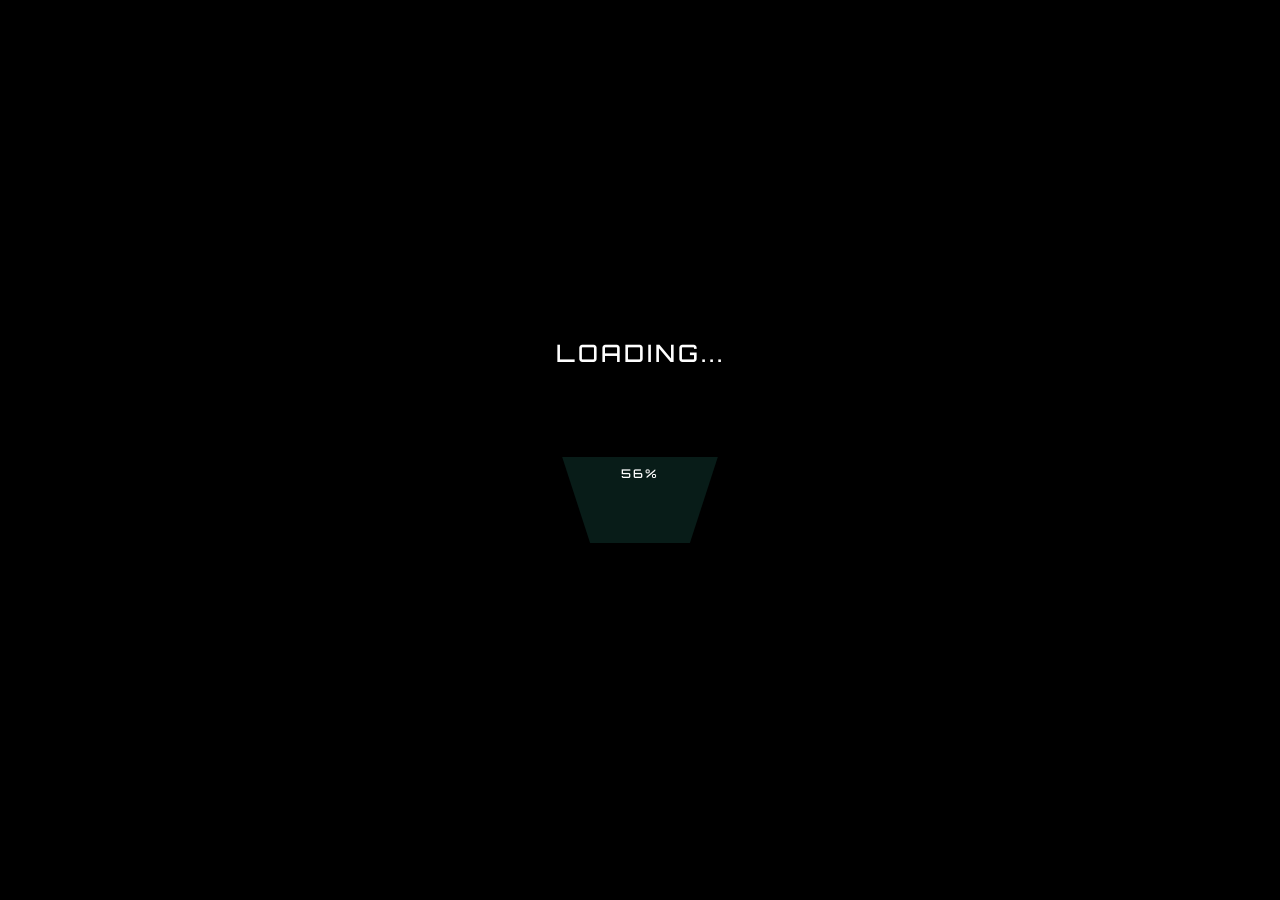
==== department-map.html @ a1d45207 "scroll animation" ====
<!doctype html>
<html lang="en">
  <head>
    <meta charset="utf-8">
    <meta name="viewport" content="width=device-width, initial-scale=1">
    <title>IONG | Surplus to Sustenance</title>
    <link rel="icon" href="assets/favicon.svg" type="image/svg+xml">
    <link rel="preconnect" href="https://fonts.googleapis.com">
    <link rel="preconnect" href="https://fonts.gstatic.com" crossorigin>
    <link href="https://fonts.googleapis.com/css2?family=Inter:wght@400&family=Orbitron:wght@400;500&display=swap" rel="stylesheet">
    <link rel="stylesheet" href="department-map.css">
  </head>
  <body>
    <div class="department-page">
      <nav class="dept-nav">
        <a class="dept-logo" href="index.html" aria-label="IONG department map">
          <img src="assets/subtract.svg" alt="">
          <span>IONG</span>
        </a>
        <div class="employee">
          <p>Employee</p>
          <span>#004582</span>
        </div>
      </nav>

      <main class="dept-main">
        <section class="map-stage" data-map-stage aria-label="Department map">
          <svg class="pentagon-map" viewBox="0 0 900 620" xmlns="http://www.w3.org/2000/svg" aria-hidden="true">
            <g class="pentagon-layer layer-one">
              <polygon points="" data-radius="240"></polygon>
            </g>
            <g class="pentagon-layer layer-two">
              <polygon points="" data-radius="207"></polygon>
            </g>
            <g class="pentagon-layer layer-three">
              <polygon points="" data-radius="173"></polygon>
            </g>
            <g class="pentagon-layer layer-four">
              <polygon points="" data-radius="140"></polygon>
            </g>
          </svg>

          <button class="dept-label dept-mete" data-dept="mete" type="button">
            <span data-type-dept="mete">METE SYSTEMS</span><span class="cursor is-hidden" data-cursor="mete">|</span>
          </button>
          <button class="dept-label dept-wel" data-dept="wel" type="button">
            <span data-type-dept="wel">WĒL OUTREACH</span><span class="cursor is-hidden" data-cursor="wel">|</span>
          </button>
          <button class="dept-label dept-lic" data-dept="lic" type="button">
            <span data-type-dept="lic">LÍC ANALYTICS</span><span class="cursor is-hidden" data-cursor="lic">|</span>
            <span class="dept-hover-preview dept-hover-lock" aria-hidden="true">
              <span class="dept-lock-icon">
                <img class="dept-lock-body" src="assets/lock-body.svg" alt="">
                <img class="dept-lock-keyhole" src="assets/lock-keyhole.svg" alt="">
              </span>
            </span>
          </button>
          <button class="dept-label dept-lif" data-dept="lif" type="button">
            <span data-type-dept="lif">LIF CONTINUITY</span><span class="cursor is-hidden" data-cursor="lif">|</span>
            <span class="dept-hover-preview dept-hover-lock" aria-hidden="true">
              <span class="dept-lock-icon">
                <img class="dept-lock-body" src="assets/lock-body.svg" alt="">
                <img class="dept-lock-keyhole" src="assets/lock-keyhole.svg" alt="">
              </span>
            </span>
          </button>
          <button class="dept-label dept-hael" data-dept="hael" type="button">
            <span data-type-dept="hael">HÆL INTELLIGENCE</span><span class="cursor is-hidden" data-cursor="hael">|</span>
          </button>
        </section>
      </main>

      <aside class="department-detail-overlay" data-department-detail aria-hidden="true">
        <div class="department-detail-heading">
          <p data-detail-title>METE SYSTEMS</p>
          <span data-detail-subtitle>Surplus to sustenance</span>
        </div>
        <div class="department-detail-media" data-detail-media>
          <img data-detail-image src="assets/department-overlay-mete.png" alt="">
          <span class="department-detail-lock" data-detail-lock aria-hidden="true" hidden>
            <img class="department-detail-lock-body" src="assets/lock-body.svg" alt="">
            <img class="department-detail-lock-keyhole" src="assets/lock-keyhole.svg" alt="">
          </span>
        </div>
        <p class="department-detail-copy" data-detail-copy>
          Mete Systems collects and processes nutritional materials into daily sachets. It reduces waste and meets safety standards. The exact composition is not shared, and most processes are not visible to the public.
        </p>
      </aside>

      <div class="loading-overlay" data-loading>
        <div class="loading-main">
          <p class="loading-title" aria-label="Loading">
            <span style="--wave-index: 0">L</span><span style="--wave-index: 1">o</span><span style="--wave-index: 2">a</span><span style="--wave-index: 3">d</span><span style="--wave-index: 4">i</span><span style="--wave-index: 5">n</span><span style="--wave-index: 6">g</span><span class="loading-dot" style="--wave-index: 7">.</span><span class="loading-dot" style="--wave-index: 8">.</span><span class="loading-dot" style="--wave-index: 9">.</span>
          </p>
          <div class="loading-mark">
            <div class="loading-shape-frame">
              <div class="loading-complete-mask">
                <img class="loading-pentagon-complete" src="assets/loading-pentagon-100.svg" alt="">
              </div>
            </div>
            <p class="loading-percent"><span data-loading-percent>0</span>%</p>
          </div>
        </div>
      </div>

      <div class="restricted-overlay" data-restricted hidden>
        <div class="restricted-modal" role="dialog" aria-modal="true" aria-labelledby="restricted-title">
          <div class="restricted-heading">
            <p id="restricted-title" class="restricted-title" data-restricted-title>LIF CONTINUITY</p>
            <p class="restricted-subtitle" data-restricted-subtitle>Population monitoring</p>
          </div>
          <button class="restricted-close" data-dismiss type="button" aria-label="Close restricted department detail">
            <img src="assets/close-light.svg" alt="">
          </button>
          <div class="restricted-content">
            <div class="restricted-card">
              <span class="restricted-lock-icon" aria-hidden="true">
                <img class="dept-lock-body" src="assets/lock-body.svg" alt="">
                <img class="dept-lock-keyhole" src="assets/lock-keyhole.svg" alt="">
              </span>
              <p>Access restricted.</p>
            </div>
            <p class="restricted-copy">Your clearance level does not permit access to this section.</p>
          </div>
        </div>
      </div>
    </div>

    <script src="department-map.js"></script>
  </body>
</html>
---- department-map.css ----
:root {
  --background: #000000;
  --primary: #2a8a7a;
  --secondary: #ffffff;
}

* {
  box-sizing: border-box;
}

html,
body {
  width: 100%;
  min-width: 320px;
  height: 100%;
  margin: 0;
  background: var(--background);
  color: var(--secondary);
  font-family: Inter, Arial, sans-serif;
  overflow: hidden;
}

button,
a {
  font: inherit;
}

img {
  display: block;
  user-select: none;
}

.department-page {
  height: 100vh;
  display: flex;
  flex-direction: column;
  overflow: hidden;
  background: var(--background);
}

.dept-nav {
  flex: 0 0 auto;
  display: flex;
  align-items: center;
  justify-content: space-between;
  padding: 20px clamp(24px, 4.17vw, 80px);
}

.dept-logo {
  display: flex;
  align-items: center;
  gap: 24px;
  color: var(--secondary);
  text-decoration: none;
}

.dept-logo img {
  width: 24px;
  height: 23px;
}

.dept-logo span {
  font-family: Orbitron, sans-serif;
  font-size: 16px;
  line-height: 1;
  letter-spacing: 16px;
}

.employee {
  display: flex;
  flex-direction: column;
  align-items: flex-start;
  gap: 4px;
  font-weight: 400;
  line-height: 1;
}

.employee p {
  margin: 0;
  color: var(--secondary);
  font-family: Orbitron, sans-serif;
  font-size: 16px;
  line-height: 1;
  letter-spacing: 2px;
  text-transform: uppercase;
  white-space: nowrap;
}

.employee span {
  color: var(--primary);
  font-size: 10px;
  line-height: 1;
}

.dept-main {
  flex: 1 1 auto;
  min-height: 0;
  display: flex;
  flex-direction: column;
  align-items: center;
  justify-content: center;
  padding: 40px clamp(24px, 4.17vw, 80px);
  overflow: hidden;
}

.cursor {
  color: var(--primary);
  animation: cursor-blink 900ms steps(2, end) infinite;
}

.cursor.is-hidden {
  display: none;
}

.map-stage {
  position: relative;
  width: min(900px, 100%, calc((100vh - 230px) * 1.4516));
  max-height: 100%;
  aspect-ratio: 900 / 620;
  transform-style: preserve-3d;
  transform: perspective(1000px) rotateX(var(--tilt-x, 0deg)) rotateY(var(--tilt-y, 0deg));
  transition: transform 120ms ease-out;
}

.loading-overlay {
  position: fixed;
  inset: 0;
  z-index: 80;
  display: flex;
  align-items: center;
  justify-content: center;
  background: var(--background);
  opacity: 1;
  transition: opacity 520ms cubic-bezier(0.22, 1, 0.36, 1), visibility 520ms cubic-bezier(0.22, 1, 0.36, 1);
}

.loading-overlay.is-done {
  opacity: 0;
  visibility: hidden;
}

.loading-main {
  min-height: 100%;
  width: 100%;
  display: flex;
  flex-direction: column;
  align-items: center;
  justify-content: center;
  gap: 24px;
  transition: opacity 520ms cubic-bezier(0.22, 1, 0.36, 1);
  will-change: opacity, transform;
}

.loading-overlay.is-done .loading-main {
  opacity: 0;
}

.loading-title,
.loading-percent {
  margin: 0;
  color: var(--secondary);
  font-family: Orbitron, sans-serif;
  font-size: 24px;
  font-weight: 500;
  line-height: 1;
  letter-spacing: 3px;
  text-transform: uppercase;
  white-space: nowrap;
}

.loading-title {
  position: static;
}

.loading-title span {
  display: inline-block;
}

.loading-title .loading-dot {
  animation: loading-dot-step 1.35s steps(1, end) infinite;
  transform: translateY(0);
}

.loading-title .loading-dot:nth-of-type(8) {
  animation-delay: 0s;
}

.loading-title .loading-dot:nth-of-type(9) {
  animation-delay: 0.15s;
}

.loading-title .loading-dot:nth-of-type(10) {
  animation-delay: 0.3s;
}

.loading-overlay.is-morph .loading-title {
  opacity: 0;
  transform: translateY(-10px);
  transition: opacity 320ms ease, transform 420ms cubic-bezier(0.22, 1, 0.36, 1);
}

.loading-mark {
  position: relative;
  width: min(170px, 24vmin);
  aspect-ratio: 1;
  transform: translate3d(0, 0, 0) scale(1);
  transform-origin: center;
  transition: transform 980ms cubic-bezier(0.16, 1, 0.3, 1), opacity 520ms ease;
  will-change: transform, opacity;
}

.loading-overlay.is-morph .loading-mark {
  transform: translate3d(var(--loading-final-x, 0px), var(--loading-final-y, 0px), 0) scale(var(--loading-final-scale, 1));
}

.loading-overlay.is-morph .loading-percent {
  opacity: 0;
  transition: opacity 220ms ease;
}

.loading-shape-frame {
  position: absolute;
  inset: 0 2.45% 9.55%;
}

.loading-pentagon {
  position: absolute;
  inset: 0;
  width: 100%;
  height: 100%;
  max-width: none;
}

.loading-complete-mask {
  position: absolute;
  left: 0;
  bottom: 0;
  width: 100%;
  height: calc(var(--loading-progress, 0) * 1%);
  overflow: hidden;
}

.loading-pentagon-complete {
  position: absolute;
  left: 0;
  bottom: 0;
  width: 100%;
  height: var(--loading-shape-height, 100%);
  max-width: none;
}

.loading-percent {
  position: absolute;
  left: 50%;
  top: 50%;
  font-size: 12px;
  letter-spacing: 2px;
  transform: translate(-50%, -50%);
}

.pentagon-map {
  position: absolute;
  inset: 0;
  width: 100%;
  height: 100%;
}

.pentagon-layer {
  opacity: 0;
  transform-box: fill-box;
  transform-origin: 450px 310px;
  transform: scale(0.88) rotate(-5deg);
}

.department-page.is-ready .pentagon-layer {
  animation: pentagon-enter 1120ms cubic-bezier(0.22, 1, 0.36, 1) forwards;
}

.department-page.is-ready .layer-one {
  animation-delay: 450ms;
}

.department-page.is-ready .layer-two {
  animation-delay: 300ms;
}

.department-page.is-ready .layer-three {
  animation-delay: 150ms;
}

.department-page.is-ready .layer-four {
  animation-delay: 0ms;
}

.pentagon-layer polygon {
  fill: var(--primary);
  fill-opacity: 0.1;
}

.dept-label {
  position: absolute;
  display: block;
  opacity: 0;
  padding: 0;
  border: 0;
  background: transparent;
  color: var(--secondary);
  font-family: Orbitron, sans-serif;
  font-size: 16px;
  line-height: 1;
  letter-spacing: 2px;
  text-transform: uppercase;
  white-space: nowrap;
  cursor: default;
  pointer-events: none;
  transform: translate3d(var(--label-anchor-x, 0), var(--label-anchor-y, 0), 0) translateY(14px);
  transition: opacity 720ms cubic-bezier(0.22, 1, 0.36, 1), transform 720ms cubic-bezier(0.22, 1, 0.36, 1), color 150ms ease;
  will-change: opacity, transform;
}

.dept-label.is-ready {
  opacity: 1;
  cursor: pointer;
  pointer-events: auto;
  transform: translate3d(var(--label-anchor-x, 0), var(--label-anchor-y, 0), 0) translateY(0);
}

.dept-label:hover,
.dept-label:focus-visible {
  color: var(--primary);
  outline: none;
}

.dept-hover-preview {
  position: absolute;
  left: calc(100% + 56px);
  top: 50%;
  width: 77px;
  height: 77px;
  overflow: hidden;
  opacity: 0;
  visibility: hidden;
  z-index: 3;
  border-radius: 1.848px;
  transform: translateY(-50%) translateX(-8px) scale(0.98);
  transition: opacity 220ms ease, transform 260ms cubic-bezier(0.22, 1, 0.36, 1);
  pointer-events: none;
  will-change: opacity, transform;
}

.dept-lif .dept-hover-preview {
  right: calc(100% + 56px);
  left: auto;
  transform: translateY(-50%) translateX(8px) scale(0.98);
}

.dept-hover-lock {
  position: absolute;
  height: 77px;
}

.dept-lock-icon {
  position: absolute;
  left: calc(50% + 0.5px);
  top: 50%;
  width: 40px;
  height: 40px;
  transform: translate(-50%, -50%);
}

.dept-lock-body {
  position: absolute;
  left: 16.92%;
  top: 8.58%;
  width: 66.16%;
  height: 82.84%;
  max-width: none;
}

.dept-lock-keyhole {
  position: absolute;
  left: 45.83%;
  top: 58.13%;
  width: 8.34%;
  height: 16.08%;
  max-width: none;
}

.dept-label:hover .dept-hover-preview,
.dept-label:focus-visible .dept-hover-preview {
  opacity: 1;
  visibility: visible;
  transform: translateY(-50%) translateX(0) scale(1);
}

.dept-mete {
  left: 50%;
  top: 7.419%;
  --label-anchor-x: -50%;
  --label-anchor-y: -100%;
}

.dept-wel {
  left: 77.9%;
  top: 38.316%;
  --label-anchor-x: 0;
  --label-anchor-y: -50%;
}

.dept-lic {
  left: 67.244%;
  top: 88.33%;
  --label-anchor-x: 0;
  --label-anchor-y: 0;
}

.dept-lif {
  left: 32.756%;
  top: 88.33%;
  --label-anchor-x: -100%;
  --label-anchor-y: 0;
}

.dept-hael {
  left: 22.1%;
  top: 38.316%;
  --label-anchor-x: -100%;
  --label-anchor-y: -50%;
}

.department-detail-overlay {
  position: fixed;
  left: 50%;
  top: 50%;
  z-index: 28;
  width: 642px;
  height: 404px;
  overflow: hidden;
  border: 1px solid var(--primary);
  border-radius: 4px;
  background: var(--background);
  color: var(--secondary);
  opacity: 0;
  pointer-events: none;
  transform: translate(-50%, -47%) scale(0.965);
  transition: opacity 220ms ease, transform 340ms cubic-bezier(0.22, 1, 0.36, 1);
  will-change: opacity, transform;
}

.department-detail-overlay[aria-hidden="true"] {
  visibility: hidden;
}

.department-detail-overlay.is-open {
  visibility: visible;
  opacity: 1;
  transform: translate(-50%, -50%) scale(1);
}

.department-detail-heading {
  position: absolute;
  left: 55px;
  top: 31px;
  width: 432px;
  display: flex;
  flex-direction: column;
  align-items: flex-start;
  gap: 2px;
  font-weight: 400;
  line-height: 1;
  letter-spacing: 2px;
}

.department-detail-heading p,
.department-detail-heading span,
.department-detail-copy {
  margin: 0;
}

.department-detail-heading p {
  font-family: Orbitron, sans-serif;
  font-size: 16px;
  text-transform: uppercase;
}

.department-detail-heading span {
  font-size: 16px;
}

.department-detail-media {
  position: absolute;
  left: -62px;
  top: 22px;
  width: 403px;
  height: 403px;
}

.department-detail-media img {
  width: 100%;
  height: 100%;
  max-width: none;
  object-fit: cover;
}

.department-detail-media > img[hidden] {
  display: none;
}

.department-detail-media.is-mete {
  left: 55px;
  top: 106px;
  width: 160px;
  height: 218px;
}

.department-detail-media.is-mete img {
  object-fit: contain;
}

.department-detail-media.is-hael {
  left: 55px;
  top: 106px;
  width: 160px;
  height: 208px;
}

.department-detail-media.is-hael img {
  object-fit: cover;
}

.department-detail-media.is-wel {
  left: 55px;
  top: 115px;
  width: 180px;
  height: 218px;
}

.department-detail-media.is-wel img {
  object-fit: cover;
}

.department-detail-media.is-muted {
  filter: grayscale(0.85);
  opacity: 0.42;
}

.department-detail-media.is-locked {
  left: 70px;
  top: 140px;
  width: 166px;
  height: 166px;
  border: 1px solid rgba(42, 138, 122, 0.38);
  border-radius: 4px;
}

.department-detail-lock {
  position: absolute;
  left: 50%;
  top: 50%;
  width: 64px;
  height: 64px;
  display: none;
  transform: translate(-50%, -50%);
}

.department-detail-lock:not([hidden]) {
  display: block;
}

.department-detail-lock-body {
  position: absolute;
  left: 16.92%;
  top: 8.58%;
  width: 66.16%;
  height: 82.84%;
  max-width: none;
}

.department-detail-lock-keyhole {
  position: absolute;
  left: 45.83%;
  top: 58.13%;
  width: 8.34%;
  height: 16.08%;
  max-width: none;
}

.department-detail-copy {
  position: absolute;
  left: 258px;
  top: 181px;
  width: 321px;
  color: var(--secondary);
  font-size: 14px;
  line-height: 1.18;
  letter-spacing: 0;
  transform: none;
}

.restricted-overlay {
  position: fixed;
  inset: 0;
  z-index: 50;
  display: flex;
  align-items: center;
  justify-content: center;
  padding: 24px;
  background: rgba(0, 0, 0, 0.88);
  opacity: 0;
  transition: opacity 240ms ease;
}

.restricted-overlay.is-open {
  opacity: 1;
}

.restricted-overlay[hidden] {
  display: none;
}

.restricted-modal {
  position: relative;
  width: min(1200px, calc(100vw - 48px), calc((100vh - 48px) * 1.5));
  aspect-ratio: 1200 / 800;
  border: 1px solid var(--primary);
  background: var(--background);
  overflow: hidden;
  transform: scale(0.96);
  opacity: 0;
  transition: transform 260ms cubic-bezier(0.22, 1, 0.36, 1), opacity 220ms ease;
}

.restricted-overlay.is-open .restricted-modal {
  transform: scale(1);
  opacity: 1;
}

.restricted-heading {
  position: absolute;
  left: 4.917%;
  top: 7.125%;
  display: flex;
  flex-direction: column;
  align-items: flex-start;
  gap: 8px;
  color: var(--secondary);
}

.restricted-title,
.restricted-subtitle,
.restricted-copy,
.restricted-card p {
  margin: 0;
}

.restricted-title {
  font-family: Orbitron, sans-serif;
  font-size: clamp(18px, 2.667vw, 32px);
  font-weight: 400;
  line-height: 1;
  letter-spacing: clamp(5px, 1.333vw, 16px);
  text-transform: uppercase;
  white-space: nowrap;
}

.restricted-subtitle {
  font-size: clamp(14px, 2vw, 24px);
  line-height: 1;
  letter-spacing: 2px;
}

.restricted-close {
  position: absolute;
  right: 5.083%;
  top: 7.125%;
  width: clamp(32px, 3.333vw, 40px);
  height: clamp(32px, 3.333vw, 40px);
  padding: 0;
  border: 1px solid var(--primary);
  border-radius: 4px;
  background: transparent;
  overflow: hidden;
  cursor: pointer;
  transition: background 150ms ease;
}

.restricted-close:hover,
.restricted-close:focus-visible {
  background: rgba(42, 138, 122, 0.16);
  outline: none;
}

.restricted-close img {
  position: absolute;
  left: 50%;
  top: 50%;
  width: 12.5px;
  height: 12.5px;
  max-width: none;
  transform: translate(-50%, -50%);
}

.restricted-content {
  position: absolute;
  left: 50%;
  top: 32%;
  width: 90%;
  max-width: calc(100% - 120px);
  display: flex;
  flex-direction: column;
  align-items: center;
  gap: 24px;
  transform: translateX(-50%);
}

.restricted-card {
  position: relative;
  width: min(489px, 45.278%);
  aspect-ratio: 489 / 372;
  min-width: 280px;
  height: auto;
  max-width: 100%;
  background: rgba(232, 234, 235, 0.1);
}

.restricted-card p,
.restricted-copy {
  color: var(--primary);
  font-size: clamp(11px, 1.333vw, 16px);
  line-height: 1;
  letter-spacing: 2px;
  white-space: nowrap;
}

.restricted-card p {
  position: absolute;
  left: calc(50% + 0.5px);
  top: calc(50% + 32px);
  font-size: clamp(12px, 1.333vw, 16px);
  transform: translateX(-50%);
}

.restricted-lock-icon {
  position: absolute;
  left: calc(50% + 0.5px);
  top: calc(50% - 19px);
  width: 40px;
  height: 40px;
  transform: translate(-50%, -50%);
}

@keyframes cursor-blink {
  0%,
  45% {
    opacity: 1;
  }

  46%,
  100% {
    opacity: 0;
  }
}

@keyframes loading-dot-step {
  0%,
  32%,
  100% {
    transform: translateY(0);
  }

  33%,
  65% {
    transform: translateY(-2px);
  }

  66%,
  99% {
    transform: translateY(1px);
  }
}

@keyframes pentagon-enter {
  0% {
    opacity: 0;
    transform: scale(0.88) rotate(-5deg);
  }

  45% {
    opacity: 1;
  }

  to {
    opacity: 1;
    transform: scale(1) rotate(0deg);
  }
}

@media (max-width: 760px) {
  .dept-nav {
    padding: 18px 20px;
  }

  .dept-logo {
    gap: 14px;
  }

  .dept-logo span {
    font-size: 12px;
    letter-spacing: 7px;
  }

  .employee p {
    font-size: 12px;
  }

  .dept-main {
    padding: 28px 22px;
  }

  .dept-label {
    font-size: 11px;
    letter-spacing: 1px;
  }

  .restricted-modal {
    width: calc(100vw - 48px);
  }

  .restricted-title {
    max-width: 72vw;
  }

  .department-detail-overlay {
    width: calc(100vw - 32px);
    height: auto;
    aspect-ratio: 642 / 404;
    transform: translate(-50%, -47%) scale(0.94);
  }

  .department-detail-overlay.is-open {
    transform: translate(-50%, -50%) scale(0.94);
  }
}

@media (prefers-reduced-motion: reduce) {
  *,
  *::before,
  *::after {
    animation-duration: 1ms !important;
    transition-duration: 1ms !important;
  }

  .map-stage {
    transform: none;
  }
}
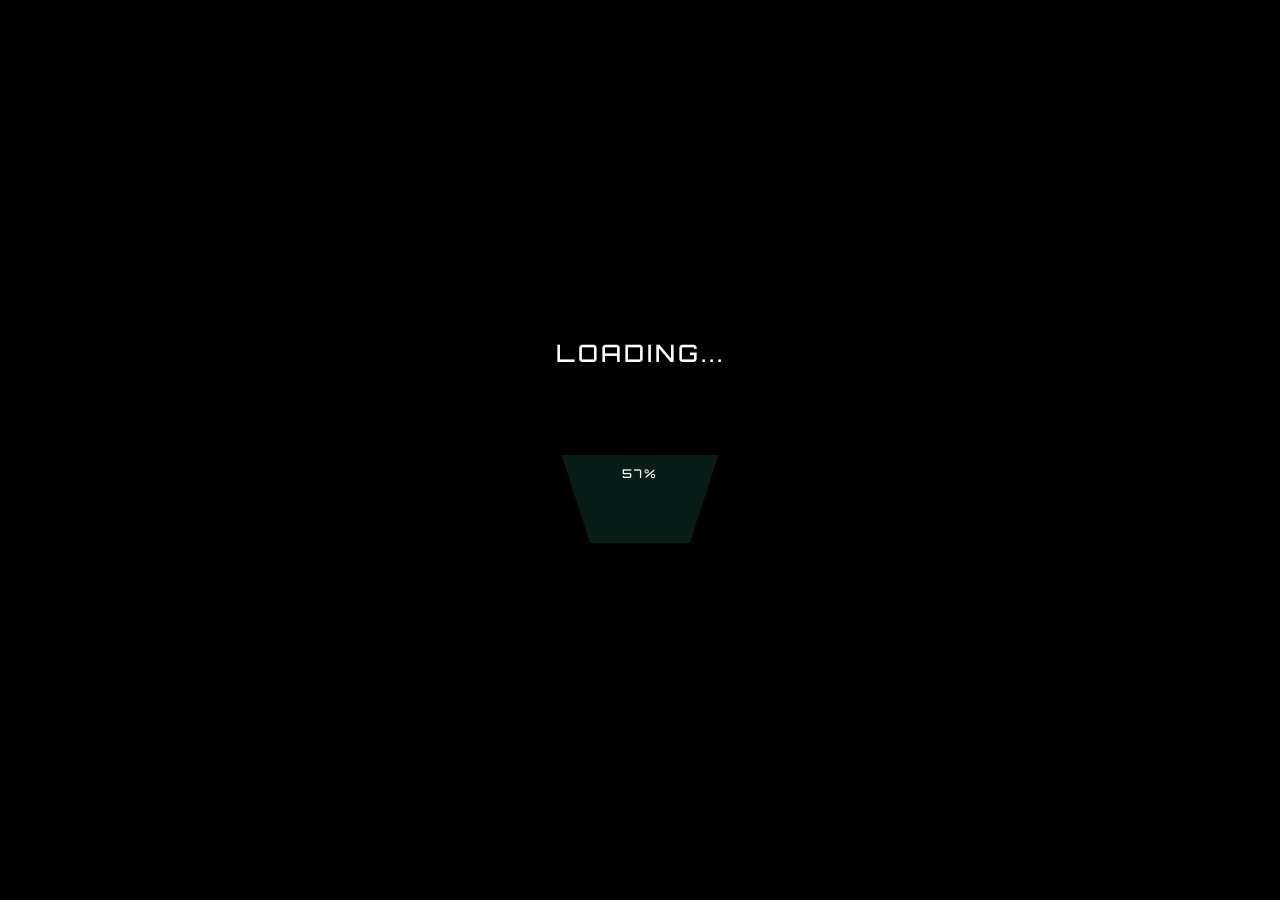
==== commit 95491dea: "Refine cursor and loading interactions" ====
--- a/department-map.html
+++ b/department-map.html
@@ -126,6 +126,7 @@
       </div>
     </div>
 
+    <script src="cursor-glow.js"></script>
     <script src="department-map.js"></script>
   </body>
 </html>
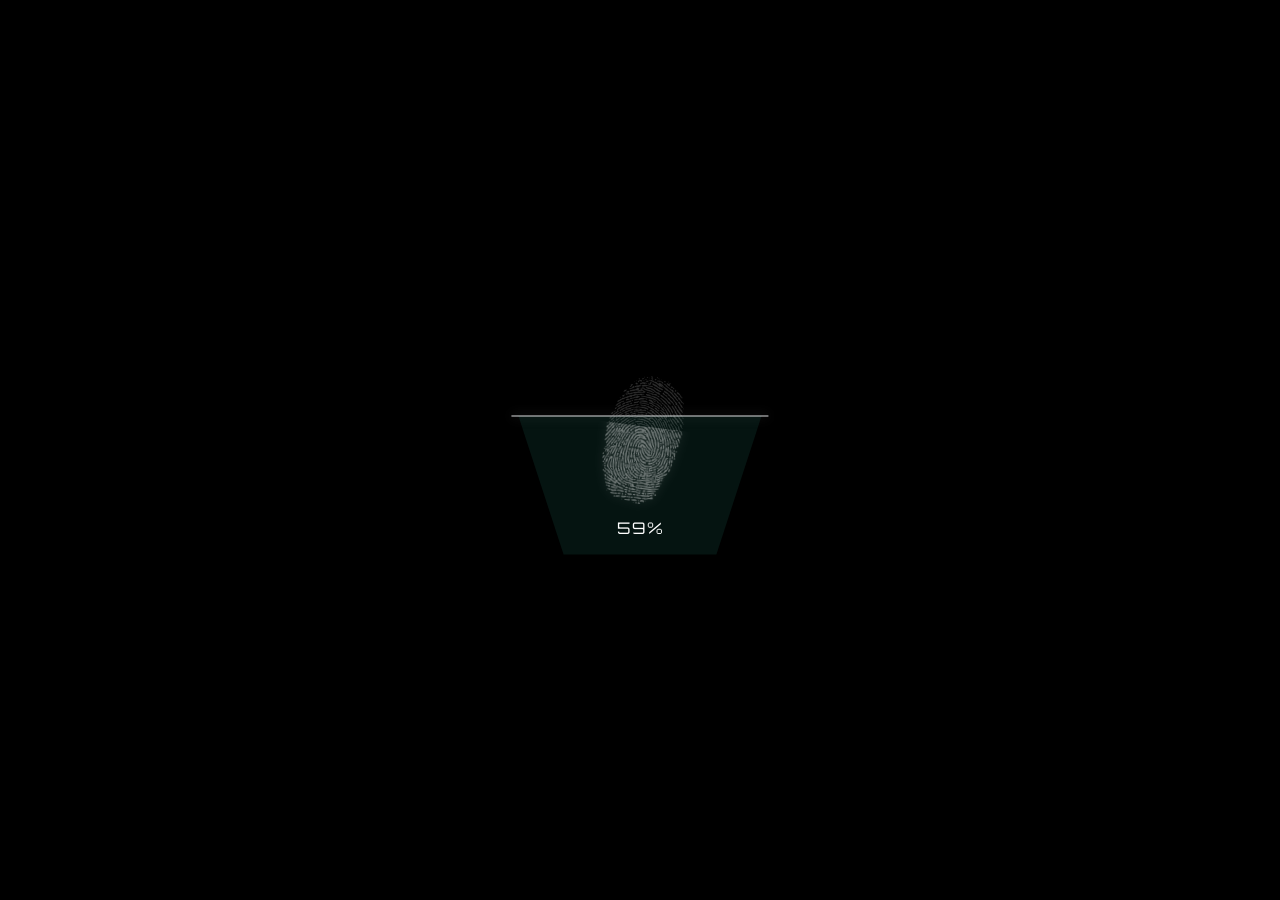
==== commit 92cc8f49: "Update wel outreach" ====
--- a/department-map.html
+++ b/department-map.html
@@ -8,7 +8,7 @@
     <link rel="preconnect" href="https://fonts.googleapis.com">
     <link rel="preconnect" href="https://fonts.gstatic.com" crossorigin>
     <link href="https://fonts.googleapis.com/css2?family=Inter:wght@400&family=Orbitron:wght@400;500&display=swap" rel="stylesheet">
-    <link rel="stylesheet" href="department-map.css">
+    <link rel="stylesheet" href="department-map.css?v=20260505-loading-final">
   </head>
   <body>
     <div class="department-page">
@@ -89,16 +89,19 @@
 
       <div class="loading-overlay" data-loading>
         <div class="loading-main">
-          <p class="loading-title" aria-label="Loading">
-            <span style="--wave-index: 0">L</span><span style="--wave-index: 1">o</span><span style="--wave-index: 2">a</span><span style="--wave-index: 3">d</span><span style="--wave-index: 4">i</span><span style="--wave-index: 5">n</span><span style="--wave-index: 6">g</span><span class="loading-dot" style="--wave-index: 7">.</span><span class="loading-dot" style="--wave-index: 8">.</span><span class="loading-dot" style="--wave-index: 9">.</span>
-          </p>
           <div class="loading-mark">
             <div class="loading-shape-frame">
               <div class="loading-complete-mask">
                 <img class="loading-pentagon-complete" src="assets/loading-pentagon-100.svg" alt="">
               </div>
+              <div class="loading-fingerprint" aria-hidden="true">
+                <img src="assets/loading-fingerprint.png?v=20260505-loading-final" alt="">
+                <img class="loading-fingerprint-scan" src="assets/loading-fingerprint.png?v=20260505-loading-final" alt="">
+              </div>
+              <div class="loading-scan-line" aria-hidden="true"></div>
             </div>
             <p class="loading-percent"><span data-loading-percent>0</span>%</p>
+            <p class="loading-verified">Verified</p>
           </div>
         </div>
       </div>
@@ -127,6 +130,6 @@
     </div>
 
     <script src="cursor-glow.js"></script>
-    <script src="department-map.js"></script>
+    <script src="department-map.js?v=20260505-loading-final"></script>
   </body>
 </html>
--- a/department-map.css
+++ b/department-map.css
@@ -49,7 +49,7 @@
 .dept-logo {
   display: flex;
   align-items: center;
-  gap: 24px;
+  gap: 48px;
   color: var(--secondary);
   text-decoration: none;
 }
@@ -143,10 +143,8 @@
   min-height: 100%;
   width: 100%;
   display: flex;
-  flex-direction: column;
   align-items: center;
   justify-content: center;
-  gap: 24px;
   transition: opacity 520ms cubic-bezier(0.22, 1, 0.36, 1);
   will-change: opacity, transform;
 }
@@ -155,53 +153,22 @@
   opacity: 0;
 }
 
-.loading-title,
-.loading-percent {
+.loading-percent,
+.loading-verified {
   margin: 0;
   color: var(--secondary);
   font-family: Orbitron, sans-serif;
-  font-size: 24px;
-  font-weight: 500;
-  line-height: 1;
-  letter-spacing: 3px;
+  font-size: 16px;
+  font-weight: 400;
+  line-height: 1;
+  letter-spacing: 2px;
   text-transform: uppercase;
   white-space: nowrap;
 }
 
-.loading-title {
-  position: static;
-}
-
-.loading-title span {
-  display: inline-block;
-}
-
-.loading-title .loading-dot {
-  animation: loading-dot-step 1.35s steps(1, end) infinite;
-  transform: translateY(0);
-}
-
-.loading-title .loading-dot:nth-of-type(8) {
-  animation-delay: 0s;
-}
-
-.loading-title .loading-dot:nth-of-type(9) {
-  animation-delay: 0.15s;
-}
-
-.loading-title .loading-dot:nth-of-type(10) {
-  animation-delay: 0.3s;
-}
-
-.loading-overlay.is-morph .loading-title {
-  opacity: 0;
-  transform: translateY(-10px);
-  transition: opacity 320ms ease, transform 420ms cubic-bezier(0.22, 1, 0.36, 1);
-}
-
 .loading-mark {
   position: relative;
-  width: min(170px, 24vmin);
+  width: min(260px, 42vmin);
   aspect-ratio: 1;
   transform: translate3d(0, 0, 0) scale(1);
   transform-origin: center;
@@ -218,6 +185,13 @@
   transition: opacity 220ms ease;
 }
 
+.loading-overlay.is-morph .loading-fingerprint,
+.loading-overlay.is-morph .loading-scan-line,
+.loading-overlay.is-morph .loading-verified {
+  opacity: 0;
+  transition: opacity 220ms ease;
+}
+
 .loading-shape-frame {
   position: absolute;
   inset: 0 2.45% 9.55%;
@@ -238,6 +212,7 @@
   width: 100%;
   height: calc(var(--loading-progress, 0) * 1%);
   overflow: hidden;
+  opacity: 0.72;
 }
 
 .loading-pentagon-complete {
@@ -249,13 +224,78 @@
   max-width: none;
 }
 
-.loading-percent {
+.loading-fingerprint {
   position: absolute;
   left: 50%;
   top: 50%;
-  font-size: 12px;
-  letter-spacing: 2px;
+  width: 42.25%;
+  height: 64.75%;
+  z-index: 2;
+  opacity: 0.46;
+  overflow: hidden;
+  transform: translate(-50%, -49%) rotate(7.13deg);
+  transition: opacity 180ms ease;
+}
+
+.loading-fingerprint img {
+  position: absolute;
+  top: 0;
+  left: 0;
+  width: 100%;
+  height: 100%;
+  max-width: none;
+  object-fit: contain;
+}
+
+.loading-fingerprint img:not(.loading-fingerprint-scan) {
+  opacity: 0.42;
+}
+
+.loading-fingerprint-scan {
+  opacity: 1;
+  clip-path: inset(calc(100% - var(--loading-progress, 0) * 1%) 0 0 0);
+  filter: drop-shadow(0 0 6px rgba(232, 234, 235, 0.48));
+}
+
+.loading-scan-line {
+  position: absolute;
+  left: 50%;
+  top: calc(100% - var(--loading-progress, 0) * 1%);
+  z-index: 3;
+  width: 104%;
+  height: 1px;
+  background: rgba(232, 234, 235, 0.95);
+  box-shadow: 0 0 12px rgba(232, 234, 235, 0.34);
   transform: translate(-50%, -50%);
+  transition: opacity 180ms ease;
+}
+
+.loading-percent {
+  position: absolute;
+  left: 50%;
+  top: calc(50% + 30%);
+  opacity: 1;
+  transform: translate(-50%, -50%);
+  transition: opacity 180ms ease;
+}
+
+.loading-verified {
+  position: absolute;
+  left: 50%;
+  top: 50%;
+  opacity: 0;
+  transform: translate(-50%, -50%);
+  transition: opacity 220ms ease;
+}
+
+.loading-overlay.is-verified .loading-percent,
+.loading-overlay.is-verified .loading-fingerprint,
+.loading-overlay.is-verified .loading-scan-line {
+  opacity: 0 !important;
+}
+
+.loading-overlay.is-verified .loading-verified {
+  opacity: 1 !important;
 }
 
 .pentagon-map {
@@ -316,6 +356,12 @@
   transform: translate3d(var(--label-anchor-x, 0), var(--label-anchor-y, 0), 0) translateY(14px);
   transition: opacity 720ms cubic-bezier(0.22, 1, 0.36, 1), transform 720ms cubic-bezier(0.22, 1, 0.36, 1), color 150ms ease;
   will-change: opacity, transform;
+}
+
+.dept-label::before {
+  content: "";
+  position: absolute;
+  inset: -18px -28px;
 }
 
 .dept-label.is-ready {
@@ -531,12 +577,12 @@
 .department-detail-media.is-wel {
   left: 55px;
   top: 115px;
-  width: 180px;
-  height: 218px;
+  width: 160px;
+  height: 208px;
 }
 
 .department-detail-media.is-wel img {
-  object-fit: cover;
+  object-fit: contain;
 }
 
 .department-detail-media.is-muted {
@@ -761,24 +807,6 @@
   }
 }
 
-@keyframes loading-dot-step {
-  0%,
-  32%,
-  100% {
-    transform: translateY(0);
-  }
-
-  33%,
-  65% {
-    transform: translateY(-2px);
-  }
-
-  66%,
-  99% {
-    transform: translateY(1px);
-  }
-}
-
 @keyframes pentagon-enter {
   0% {
     opacity: 0;
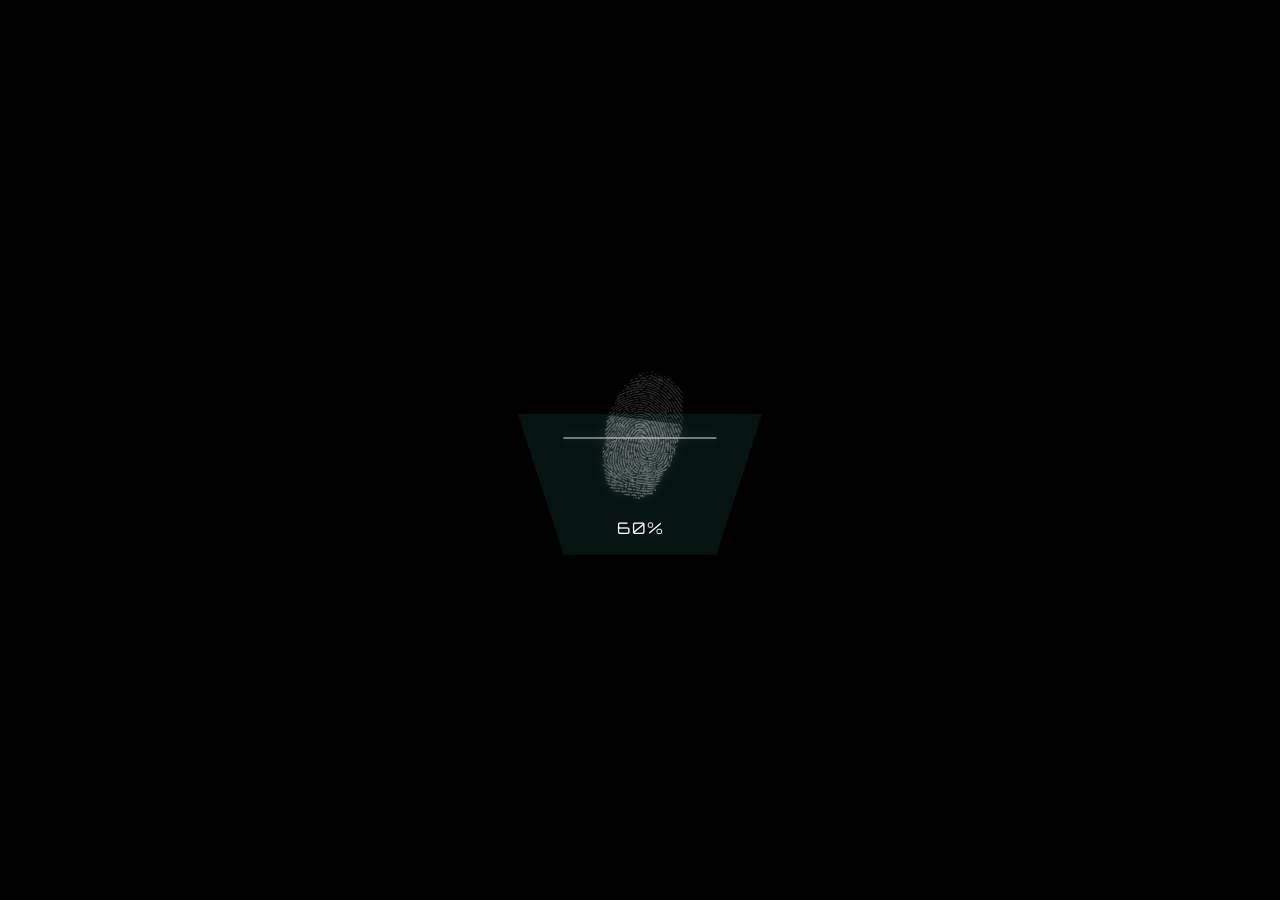
==== commit 71d6a1f8: "Update onboarding and employee assignment flow" ====
--- a/department-map.html
+++ b/department-map.html
@@ -8,7 +8,7 @@
     <link rel="preconnect" href="https://fonts.googleapis.com">
     <link rel="preconnect" href="https://fonts.gstatic.com" crossorigin>
     <link href="https://fonts.googleapis.com/css2?family=Inter:wght@400&family=Orbitron:wght@400;500&display=swap" rel="stylesheet">
-    <link rel="stylesheet" href="department-map.css?v=20260505-loading-final">
+    <link rel="stylesheet" href="department-map.css?v=20260505-employee-assignment">
   </head>
   <body>
     <div class="department-page">
@@ -67,6 +67,9 @@
           <button class="dept-label dept-hael" data-dept="hael" type="button">
             <span data-type-dept="hael">HÆL INTELLIGENCE</span><span class="cursor is-hidden" data-cursor="hael">|</span>
           </button>
+          <div class="onboard-badge" data-onboard-badge aria-hidden="true" tabindex="0" data-node-id="279:945">
+            <span data-node-id="279:944">WELCOME ONBOARD</span>
+          </div>
         </section>
       </main>
 
@@ -129,7 +132,7 @@
       </div>
     </div>
 
-    <script src="cursor-glow.js"></script>
-    <script src="department-map.js?v=20260505-loading-final"></script>
+    <script src="cursor-glow.js?v=20260505-natural-cursor"></script>
+    <script src="department-map.js?v=20260505-employee-assignment"></script>
   </body>
 </html>
--- a/department-map.css
+++ b/department-map.css
@@ -61,7 +61,7 @@
 
 .dept-logo span {
   font-family: Orbitron, sans-serif;
-  font-size: 16px;
+  font-size: 14px;
   line-height: 1;
   letter-spacing: 16px;
 }
@@ -227,7 +227,7 @@
 .loading-fingerprint {
   position: absolute;
   left: 50%;
-  top: 50%;
+  top: 48%;
   width: 42.25%;
   height: 64.75%;
   z-index: 2;
@@ -260,14 +260,15 @@
 .loading-scan-line {
   position: absolute;
   left: 50%;
-  top: calc(100% - var(--loading-progress, 0) * 1%);
+  top: 50%;
   z-index: 3;
-  width: 104%;
+  width: 62%;
   height: 1px;
   background: rgba(232, 234, 235, 0.95);
   box-shadow: 0 0 12px rgba(232, 234, 235, 0.34);
   transform: translate(-50%, -50%);
   transition: opacity 180ms ease;
+  animation: loading-scan-sweep 1.55s ease-in-out infinite alternate;
 }
 
 .loading-percent {
@@ -439,6 +440,60 @@
   transform: translateY(-50%) translateX(0) scale(1);
 }
 
+.onboard-badge {
+  position: absolute;
+  left: 50%;
+  top: 48%;
+  z-index: 2;
+  display: flex;
+  align-items: center;
+  justify-content: center;
+  width: 255px;
+  height: 36px;
+  padding: 0 16px;
+  border: 1px solid rgba(255, 255, 255, 0.3);
+  border-radius: 4px;
+  background: transparent;
+  color: var(--secondary);
+  font-family: Orbitron, sans-serif;
+  font-size: 14px;
+  font-weight: 400;
+  line-height: 1;
+  letter-spacing: 2px;
+  text-transform: uppercase;
+  white-space: nowrap;
+  opacity: 0;
+  pointer-events: none;
+  transform: translate(-50%, -44%) scale(0.94);
+  transition:
+    border-color 220ms ease,
+    opacity 520ms ease,
+    transform 520ms cubic-bezier(0.22, 1, 0.36, 1);
+}
+
+.onboard-badge span {
+  display: block;
+  width: 223px;
+  max-width: 100%;
+  text-align: center;
+}
+
+.department-page.is-ready.is-onboarded .onboard-badge {
+  opacity: 1;
+  pointer-events: auto;
+  transform: translate(-50%, -50%) scale(1);
+  animation: onboard-badge-enter 860ms cubic-bezier(0.22, 1, 0.36, 1);
+  transition-delay: 0ms;
+}
+
+.department-page.is-ready.is-onboarded .onboard-badge:hover,
+.department-page.is-ready.is-onboarded .onboard-badge:focus-visible {
+  border-color: rgba(255, 255, 255, 0.66);
+  box-shadow: 0 0 18px rgba(255, 255, 255, 0.1);
+  outline: none;
+  transform: translate(-50%, -50%) scale(1.08);
+}
+
 .dept-mete {
   left: 50%;
   top: 7.419%;
@@ -482,9 +537,12 @@
   width: 642px;
   height: 404px;
   overflow: hidden;
-  border: 1px solid var(--primary);
+  border: 1px solid rgba(255, 255, 255, 0.3);
   border-radius: 4px;
   background: var(--background);
+  box-shadow:
+    0 0 0 1px rgba(255, 255, 255, 0.04),
+    0 0 24px rgba(255, 255, 255, 0.08);
   color: var(--secondary);
   opacity: 0;
   pointer-events: none;
@@ -807,6 +865,40 @@
   }
 }
 
+@keyframes loading-scan-sweep {
+  0% {
+    top: 22%;
+    opacity: 0.36;
+  }
+
+  12%,
+  88% {
+    opacity: 1;
+  }
+
+  100% {
+    top: 78%;
+    opacity: 0.42;
+  }
+}
+
+@keyframes onboard-badge-enter {
+  0% {
+    opacity: 0;
+    transform: translate(-50%, -34%) scale(0.9);
+  }
+
+  52% {
+    opacity: 1;
+    transform: translate(-50%, -52%) scale(1.025);
+  }
+
+  100% {
+    opacity: 1;
+    transform: translate(-50%, -50%) scale(1);
+  }
+}
+
 @keyframes pentagon-enter {
   0% {
     opacity: 0;
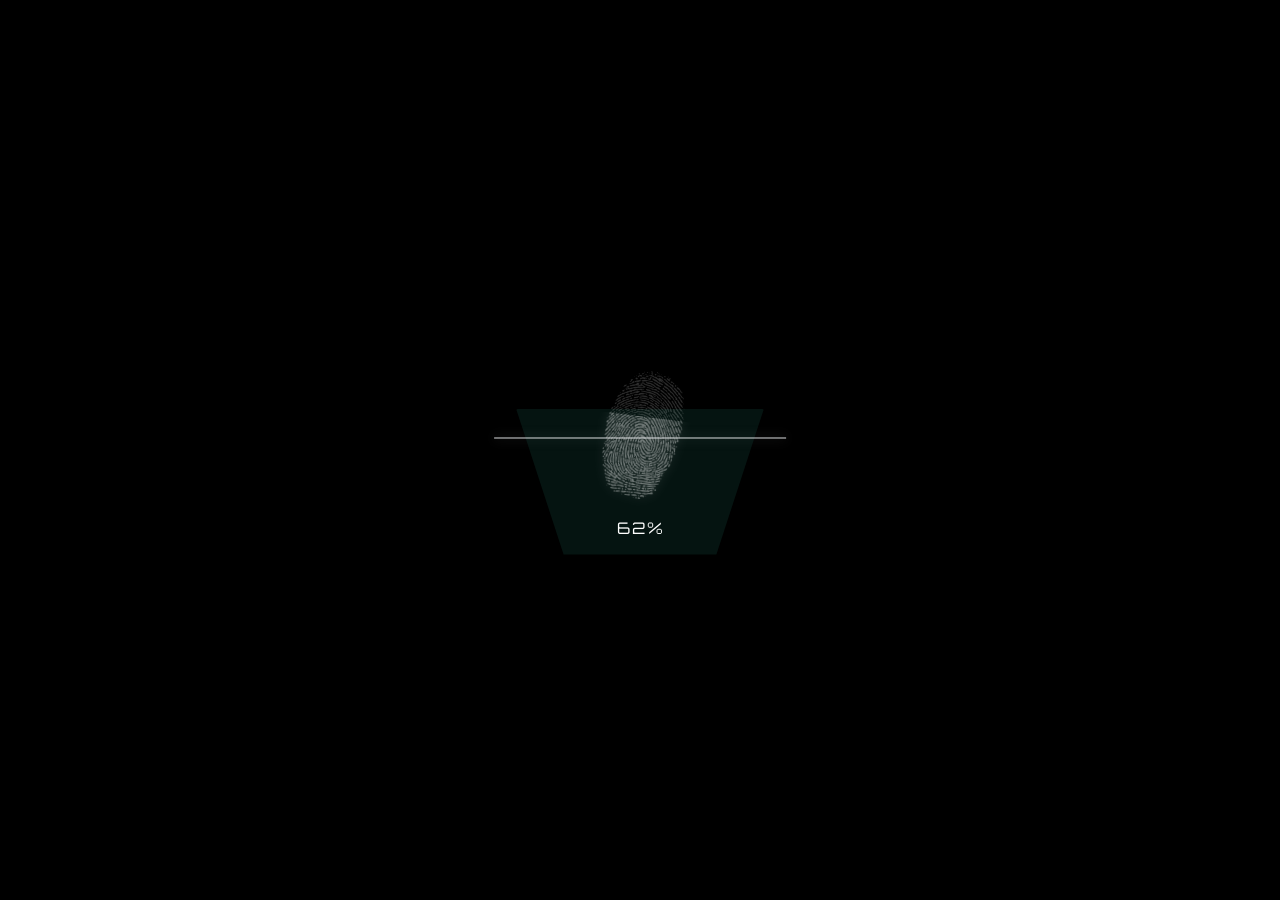
==== commit a5c25b9f: "Refine onboarding scan and employee assignment" ====
--- a/department-map.html
+++ b/department-map.html
@@ -8,7 +8,7 @@
     <link rel="preconnect" href="https://fonts.googleapis.com">
     <link rel="preconnect" href="https://fonts.gstatic.com" crossorigin>
     <link href="https://fonts.googleapis.com/css2?family=Inter:wght@400&family=Orbitron:wght@400;500&display=swap" rel="stylesheet">
-    <link rel="stylesheet" href="department-map.css?v=20260505-employee-assignment">
+    <link rel="stylesheet" href="department-map.css?v=20260505-wide-scan-line">
   </head>
   <body>
     <div class="department-page">
--- a/department-map.css
+++ b/department-map.css
@@ -262,7 +262,7 @@
   left: 50%;
   top: 50%;
   z-index: 3;
-  width: 62%;
+  width: 118%;
   height: 1px;
   background: rgba(232, 234, 235, 0.95);
   box-shadow: 0 0 12px rgba(232, 234, 235, 0.34);
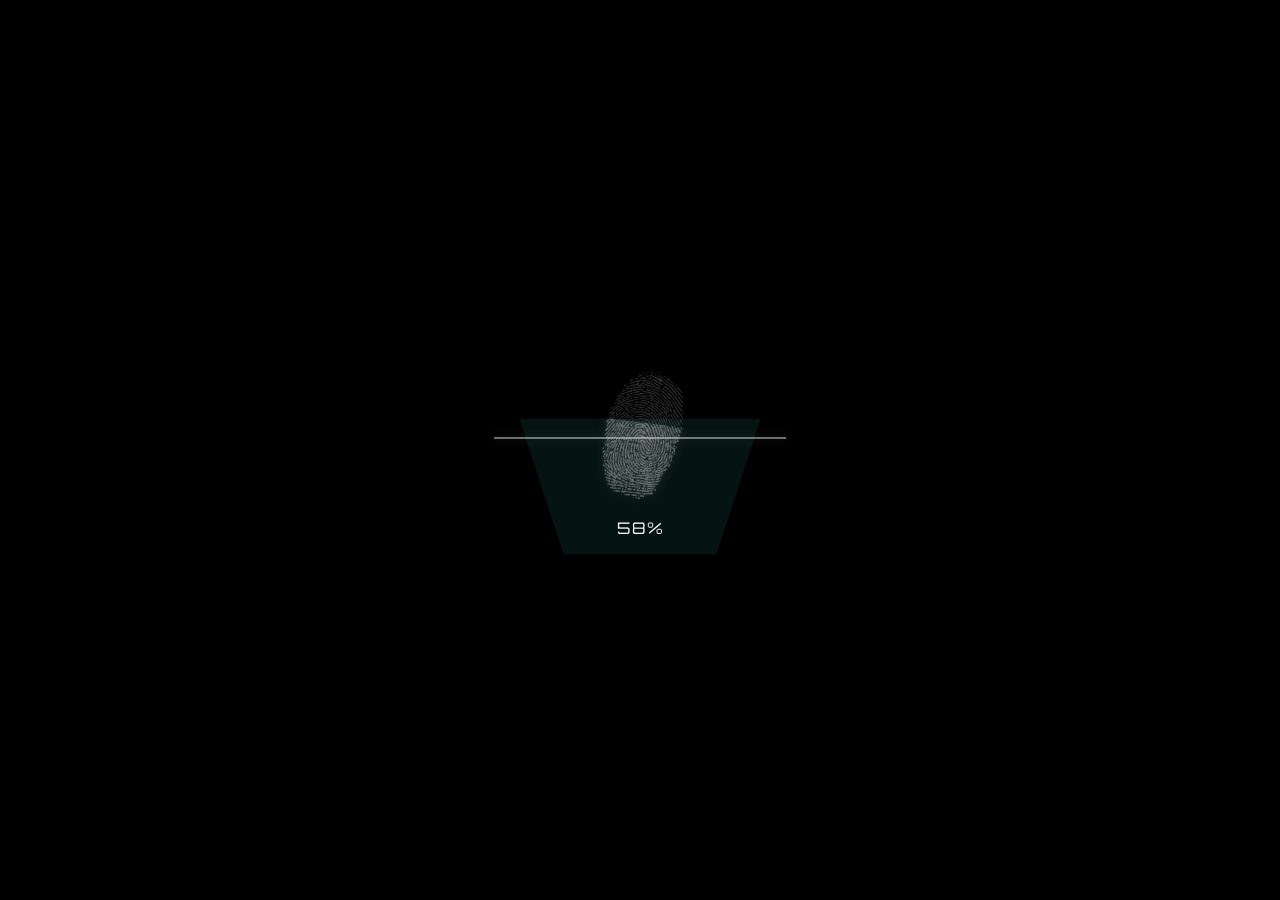
==== commit 98248049: "Add employee assignment onboarding flow" ====
--- a/department-map.html
+++ b/department-map.html
@@ -8,7 +8,7 @@
     <link rel="preconnect" href="https://fonts.googleapis.com">
     <link rel="preconnect" href="https://fonts.gstatic.com" crossorigin>
     <link href="https://fonts.googleapis.com/css2?family=Inter:wght@400&family=Orbitron:wght@400;500&display=swap" rel="stylesheet">
-    <link rel="stylesheet" href="department-map.css?v=20260505-wide-scan-line">
+    <link rel="stylesheet" href="department-map.css?v=20260505-small-onboard-badge">
   </head>
   <body>
     <div class="department-page">
@@ -133,6 +133,6 @@
     </div>
 
     <script src="cursor-glow.js?v=20260505-natural-cursor"></script>
-    <script src="department-map.js?v=20260505-employee-assignment"></script>
+    <script src="department-map.js?v=20260505-small-onboard-badge"></script>
   </body>
 </html>
--- a/department-map.css
+++ b/department-map.css
@@ -448,18 +448,18 @@
   display: flex;
   align-items: center;
   justify-content: center;
-  width: 255px;
-  height: 36px;
-  padding: 0 16px;
+  width: 188px;
+  height: 28px;
+  padding: 0 12px;
   border: 1px solid rgba(255, 255, 255, 0.3);
   border-radius: 4px;
   background: transparent;
   color: var(--secondary);
   font-family: Orbitron, sans-serif;
-  font-size: 14px;
+  font-size: 10px;
   font-weight: 400;
   line-height: 1;
-  letter-spacing: 2px;
+  letter-spacing: 1.6px;
   text-transform: uppercase;
   white-space: nowrap;
   opacity: 0;
@@ -473,7 +473,7 @@
 
 .onboard-badge span {
   display: block;
-  width: 223px;
+  width: 164px;
   max-width: 100%;
   text-align: center;
 }
@@ -491,7 +491,7 @@
   border-color: rgba(255, 255, 255, 0.66);
   box-shadow: 0 0 18px rgba(255, 255, 255, 0.1);
   outline: none;
-  transform: translate(-50%, -50%) scale(1.08);
+  transform: translate(-50%, -50%) scale(1.06);
 }
 
 .dept-mete {
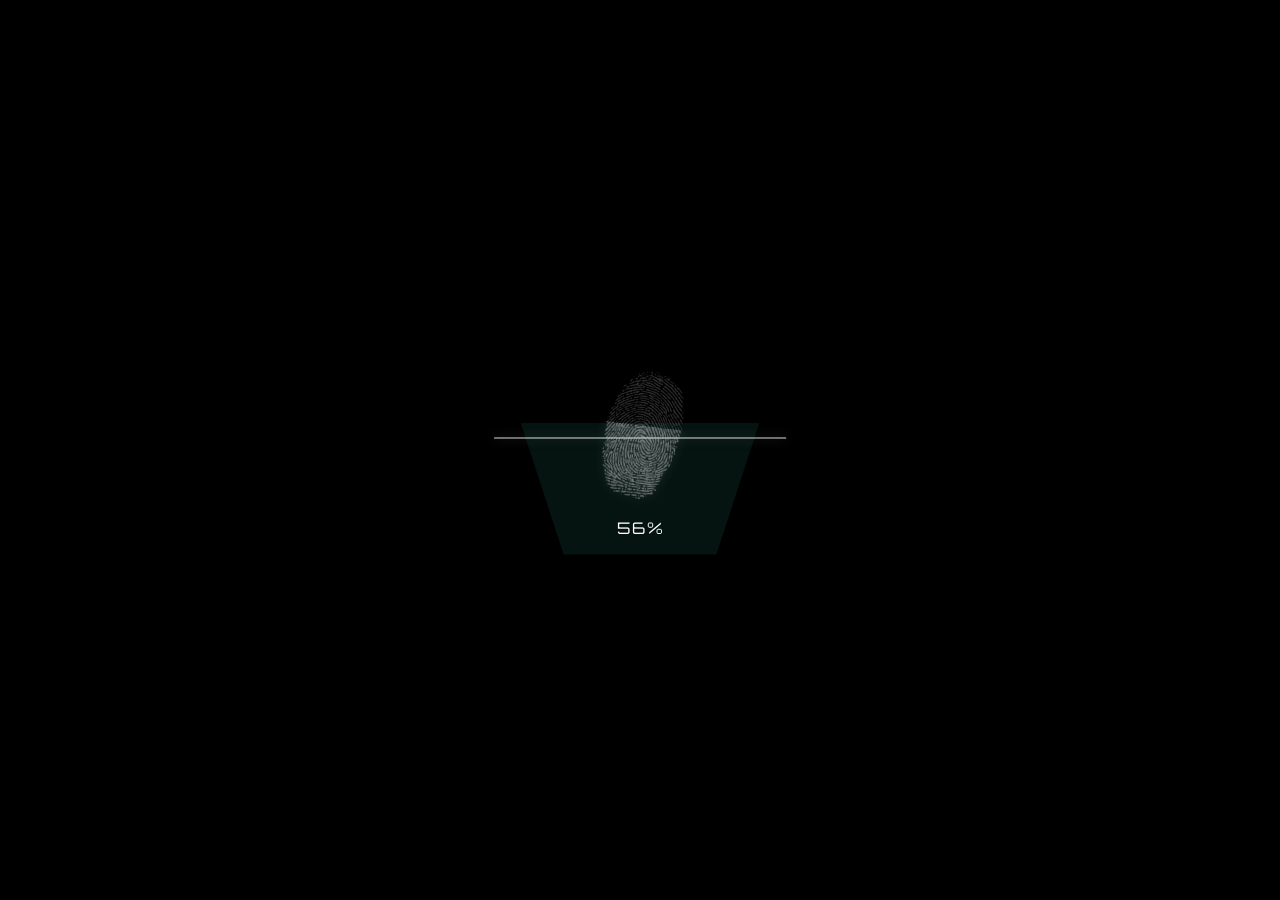
==== commit 29e074ab: "Refine department map hover interactions" ====
--- a/department-map.html
+++ b/department-map.html
@@ -8,7 +8,7 @@
     <link rel="preconnect" href="https://fonts.googleapis.com">
     <link rel="preconnect" href="https://fonts.gstatic.com" crossorigin>
     <link href="https://fonts.googleapis.com/css2?family=Inter:wght@400&family=Orbitron:wght@400;500&display=swap" rel="stylesheet">
-    <link rel="stylesheet" href="department-map.css?v=20260505-small-onboard-badge">
+    <link rel="stylesheet" href="department-map.css?v=20260506-directional-hover-card">
   </head>
   <body>
     <div class="department-page">
@@ -67,9 +67,9 @@
           <button class="dept-label dept-hael" data-dept="hael" type="button">
             <span data-type-dept="hael">HÆL INTELLIGENCE</span><span class="cursor is-hidden" data-cursor="hael">|</span>
           </button>
-          <div class="onboard-badge" data-onboard-badge aria-hidden="true" tabindex="0" data-node-id="279:945">
+          <button class="onboard-badge" data-onboard-badge aria-hidden="true" type="button" data-node-id="279:945">
             <span data-node-id="279:944">WELCOME ONBOARD</span>
-          </div>
+          </button>
         </section>
       </main>
 
@@ -132,7 +132,7 @@
       </div>
     </div>
 
-    <script src="cursor-glow.js?v=20260505-natural-cursor"></script>
-    <script src="department-map.js?v=20260505-small-onboard-badge"></script>
+    <script src="cursor-glow.js?v=20260506-onboard-hover-target"></script>
+    <script src="department-map.js?v=20260506-directional-hover-card"></script>
   </body>
 </html>
--- a/department-map.css
+++ b/department-map.css
@@ -362,7 +362,16 @@
 .dept-label::before {
   content: "";
   position: absolute;
+  display: block;
   inset: -18px -28px;
+}
+
+.dept-label > span {
+  pointer-events: none;
+}
+
+.dept-wel::before {
+  inset: -34px -96px -42px -44px;
 }
 
 .dept-label.is-ready {
@@ -373,7 +382,8 @@
 }
 
 .dept-label:hover,
-.dept-label:focus-visible {
+.dept-label:focus-visible,
+.dept-label.is-hovered {
   color: var(--primary);
   outline: none;
 }
@@ -434,7 +444,8 @@
 }
 
 .dept-label:hover .dept-hover-preview,
-.dept-label:focus-visible .dept-hover-preview {
+.dept-label:focus-visible .dept-hover-preview,
+.dept-label.is-hovered .dept-hover-preview {
   opacity: 1;
   visibility: visible;
   transform: translateY(-50%) translateX(0) scale(1);
@@ -451,6 +462,7 @@
   width: 188px;
   height: 28px;
   padding: 0 12px;
+  overflow: hidden;
   border: 1px solid rgba(255, 255, 255, 0.3);
   border-radius: 4px;
   background: transparent;
@@ -464,33 +476,69 @@
   white-space: nowrap;
   opacity: 0;
   pointer-events: none;
-  transform: translate(-50%, -44%) scale(0.94);
+  transform: translate(-50%, calc(-50% + 28px)) scale(0.965);
   transition:
     border-color 220ms ease,
+    box-shadow 220ms ease,
     opacity 520ms ease,
     transform 520ms cubic-bezier(0.22, 1, 0.36, 1);
 }
 
+.onboard-badge::before {
+  content: "";
+  position: absolute;
+  inset: 0;
+  border-radius: inherit;
+  background: linear-gradient(90deg, transparent, rgba(255, 255, 255, 0.08), transparent);
+  opacity: 0;
+  pointer-events: none;
+  transform: translateX(-100%);
+}
+
+.onboard-badge::after {
+  content: "";
+  position: absolute;
+  left: -10%;
+  top: 0;
+  width: 120%;
+  height: 1px;
+  background: rgba(255, 255, 255, 0.72);
+  box-shadow:
+    0 0 12px rgba(255, 255, 255, 0.26),
+    0 0 24px rgba(42, 138, 122, 0.16);
+  opacity: 0;
+  pointer-events: none;
+}
+
 .onboard-badge span {
+  position: relative;
+  z-index: 1;
   display: block;
-  width: 164px;
-  max-width: 100%;
   text-align: center;
+  pointer-events: none;
 }
 
 .department-page.is-ready.is-onboarded .onboard-badge {
   opacity: 1;
   pointer-events: auto;
   transform: translate(-50%, -50%) scale(1);
-  animation: onboard-badge-enter 860ms cubic-bezier(0.22, 1, 0.36, 1);
+  animation: onboard-badge-enter 980ms cubic-bezier(0.22, 1, 0.36, 1) 620ms both;
   transition-delay: 0ms;
 }
 
-.department-page.is-ready.is-onboarded .onboard-badge:hover,
-.department-page.is-ready.is-onboarded .onboard-badge:focus-visible {
+.department-page.is-ready.is-onboarded .onboard-badge::before {
+  animation: onboard-badge-light-sweep 1500ms cubic-bezier(0.22, 1, 0.36, 1) 1300ms both;
+}
+
+.department-page.is-ready.is-onboarded .onboard-badge::after {
+  animation: onboard-badge-scan 1300ms ease-in-out 900ms both;
+}
+
+.department-page.is-ready.is-onboarded .onboard-badge:focus-visible,
+.department-page.is-ready.is-onboarded .onboard-badge.is-hovered {
+  outline: none;
   border-color: rgba(255, 255, 255, 0.66);
   box-shadow: 0 0 18px rgba(255, 255, 255, 0.1);
-  outline: none;
   transform: translate(-50%, -50%) scale(1.06);
 }
 
@@ -531,8 +579,8 @@
 
 .department-detail-overlay {
   position: fixed;
-  left: 50%;
-  top: 50%;
+  left: var(--detail-left, 50%);
+  top: var(--detail-top, 50%);
   z-index: 28;
   width: 642px;
   height: 404px;
@@ -546,7 +594,7 @@
   color: var(--secondary);
   opacity: 0;
   pointer-events: none;
-  transform: translate(-50%, -47%) scale(0.965);
+  transform: translate(var(--detail-x, -50%), calc(var(--detail-y, -50%) + 18px)) scale(0.965);
   transition: opacity 220ms ease, transform 340ms cubic-bezier(0.22, 1, 0.36, 1);
   will-change: opacity, transform;
 }
@@ -558,7 +606,28 @@
 .department-detail-overlay.is-open {
   visibility: visible;
   opacity: 1;
-  transform: translate(-50%, -50%) scale(1);
+  transform: translate(var(--detail-x, -50%), var(--detail-y, -50%)) scale(1);
+}
+
+.department-detail-overlay.is-from-mete {
+  --detail-left: 50%;
+  --detail-top: 25%;
+  --detail-x: -50%;
+  --detail-y: 0%;
+}
+
+.department-detail-overlay.is-from-wel {
+  --detail-left: calc(50% + min(28vw, 360px));
+  --detail-top: 50%;
+  --detail-x: -50%;
+  --detail-y: -50%;
+}
+
+.department-detail-overlay.is-from-hael {
+  --detail-left: calc(50% - min(28vw, 360px));
+  --detail-top: 50%;
+  --detail-x: -50%;
+  --detail-y: -50%;
 }
 
 .department-detail-heading {
@@ -883,19 +952,42 @@
 }
 
 @keyframes onboard-badge-enter {
+  to {
+    opacity: 1;
+    transform: translate(-50%, -50%) scale(1);
+  }
+}
+
+@keyframes onboard-badge-scan {
+  0% {
+    top: 0;
+    opacity: 0;
+  }
+
+  12%,
+  82% {
+    opacity: 1;
+  }
+
+  100% {
+    top: 100%;
+    opacity: 0;
+  }
+}
+
+@keyframes onboard-badge-light-sweep {
   0% {
     opacity: 0;
-    transform: translate(-50%, -34%) scale(0.9);
-  }
-
-  52% {
+    transform: translateX(-100%);
+  }
+
+  35% {
     opacity: 1;
-    transform: translate(-50%, -52%) scale(1.025);
   }
 
   100% {
-    opacity: 1;
-    transform: translate(-50%, -50%) scale(1);
+    opacity: 0;
+    transform: translateX(100%);
   }
 }
 
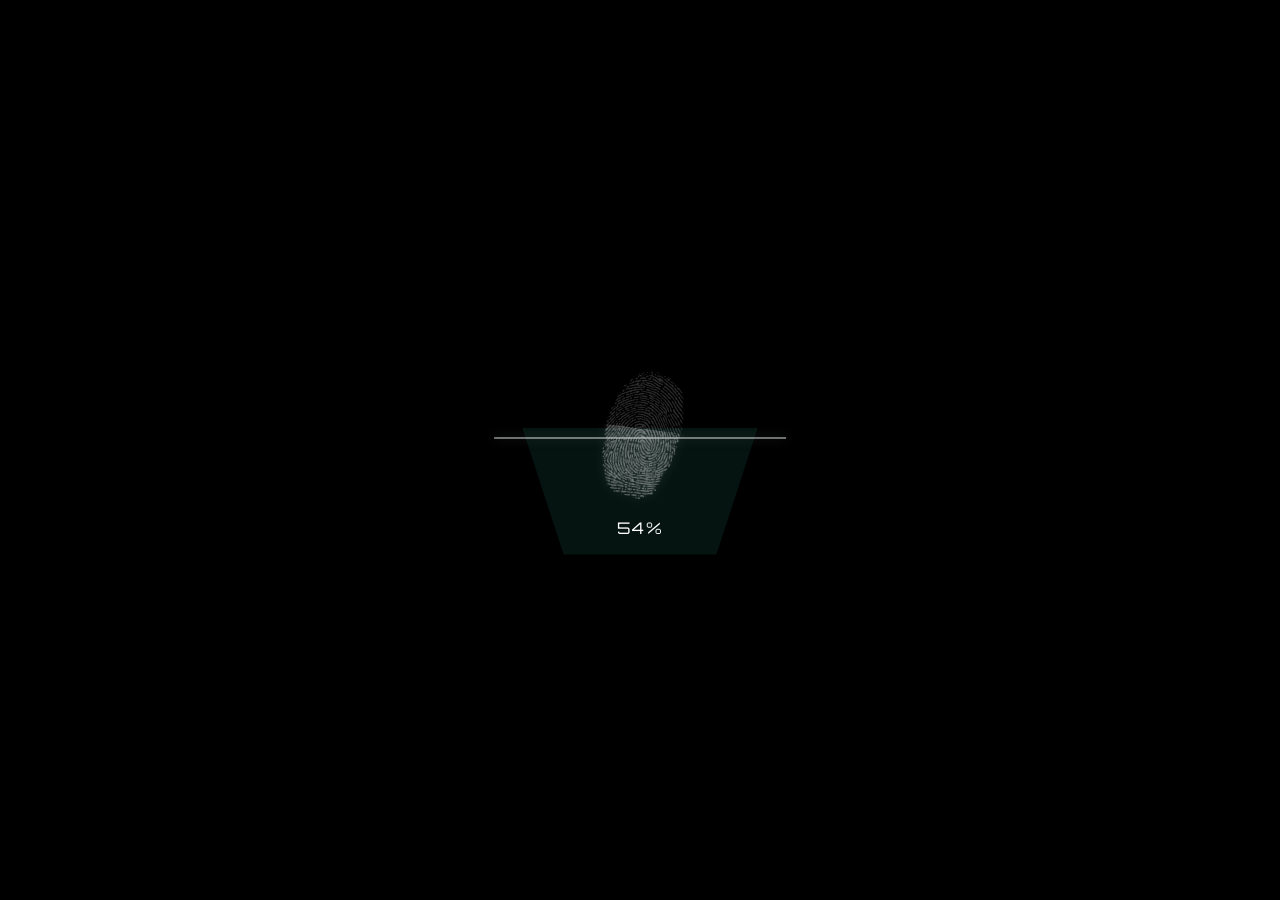
==== commit 9a6f7e1d: "Refine employee badge" ====
--- a/department-map.html
+++ b/department-map.html
@@ -8,7 +8,7 @@
     <link rel="preconnect" href="https://fonts.googleapis.com">
     <link rel="preconnect" href="https://fonts.gstatic.com" crossorigin>
     <link href="https://fonts.googleapis.com/css2?family=Inter:wght@400&family=Orbitron:wght@400;500&display=swap" rel="stylesheet">
-    <link rel="stylesheet" href="department-map.css?v=20260506-directional-hover-card">
+    <link rel="stylesheet" href="department-map.css?v=20260506-onboard-small-light">
   </head>
   <body>
     <div class="department-page">
@@ -133,6 +133,6 @@
     </div>
 
     <script src="cursor-glow.js?v=20260506-onboard-hover-target"></script>
-    <script src="department-map.js?v=20260506-directional-hover-card"></script>
+    <script src="department-map.js?v=20260506-onboard-click-zone"></script>
   </body>
 </html>
--- a/department-map.css
+++ b/department-map.css
@@ -39,14 +39,18 @@
 }
 
 .dept-nav {
+  position: relative;
   flex: 0 0 auto;
   display: flex;
   align-items: center;
-  justify-content: space-between;
-  padding: 20px clamp(24px, 4.17vw, 80px);
+  justify-content: center;
+  padding: 44px clamp(24px, 4.17vw, 80px);
 }
 
 .dept-logo {
+  position: absolute;
+  left: 50%;
+  transform: translateX(-50%);
   display: flex;
   align-items: center;
   gap: 48px;
@@ -67,7 +71,7 @@
 }
 
 .employee {
-  display: flex;
+  display: none;
   flex-direction: column;
   align-items: flex-start;
   gap: 4px;
@@ -455,15 +459,15 @@
   position: absolute;
   left: 50%;
   top: 48%;
-  z-index: 2;
+  z-index: 30;
   display: flex;
   align-items: center;
   justify-content: center;
-  width: 188px;
-  height: 28px;
-  padding: 0 12px;
+  width: 320px;
+  height: 96px;
+  padding: 0;
   overflow: hidden;
-  border: 1px solid rgba(255, 255, 255, 0.3);
+  border: 0;
   border-radius: 4px;
   background: transparent;
   color: var(--secondary);
@@ -485,17 +489,39 @@
 }
 
 .onboard-badge::before {
+  content: none;
+}
+
+.onboard-badge::after {
+  content: none;
+}
+
+.onboard-badge span {
+  position: relative;
+  z-index: 1;
+  display: inline-flex;
+  align-items: center;
+  justify-content: center;
+  width: 188px;
+  height: 28px;
+  overflow: hidden;
+  text-align: center;
+  pointer-events: none;
+  transform: scale(1);
+  transition: transform 220ms cubic-bezier(0.22, 1, 0.36, 1);
+}
+
+.onboard-badge span::before {
   content: "";
   position: absolute;
   inset: 0;
-  border-radius: inherit;
   background: linear-gradient(90deg, transparent, rgba(255, 255, 255, 0.08), transparent);
   opacity: 0;
   pointer-events: none;
   transform: translateX(-100%);
 }
 
-.onboard-badge::after {
+.onboard-badge span::after {
   content: "";
   position: absolute;
   left: -10%;
@@ -510,14 +536,6 @@
   pointer-events: none;
 }
 
-.onboard-badge span {
-  position: relative;
-  z-index: 1;
-  display: block;
-  text-align: center;
-  pointer-events: none;
-}
-
 .department-page.is-ready.is-onboarded .onboard-badge {
   opacity: 1;
   pointer-events: auto;
@@ -527,19 +545,31 @@
 }
 
 .department-page.is-ready.is-onboarded .onboard-badge::before {
+  animation: none;
+}
+
+.department-page.is-ready.is-onboarded .onboard-badge::after {
+  animation: none;
+}
+
+.department-page.is-ready.is-onboarded .onboard-badge span::before {
   animation: onboard-badge-light-sweep 1500ms cubic-bezier(0.22, 1, 0.36, 1) 1300ms both;
 }
 
-.department-page.is-ready.is-onboarded .onboard-badge::after {
+.department-page.is-ready.is-onboarded .onboard-badge span::after {
   animation: onboard-badge-scan 1300ms ease-in-out 900ms both;
 }
 
 .department-page.is-ready.is-onboarded .onboard-badge:focus-visible,
 .department-page.is-ready.is-onboarded .onboard-badge.is-hovered {
   outline: none;
-  border-color: rgba(255, 255, 255, 0.66);
-  box-shadow: 0 0 18px rgba(255, 255, 255, 0.1);
-  transform: translate(-50%, -50%) scale(1.06);
+  box-shadow: none;
+  transform: translate(-50%, -50%) scale(1);
+}
+
+.department-page.is-ready.is-onboarded .onboard-badge:focus-visible span,
+.department-page.is-ready.is-onboarded .onboard-badge.is-hovered span {
+  transform: scale(1.06);
 }
 
 .dept-mete {
